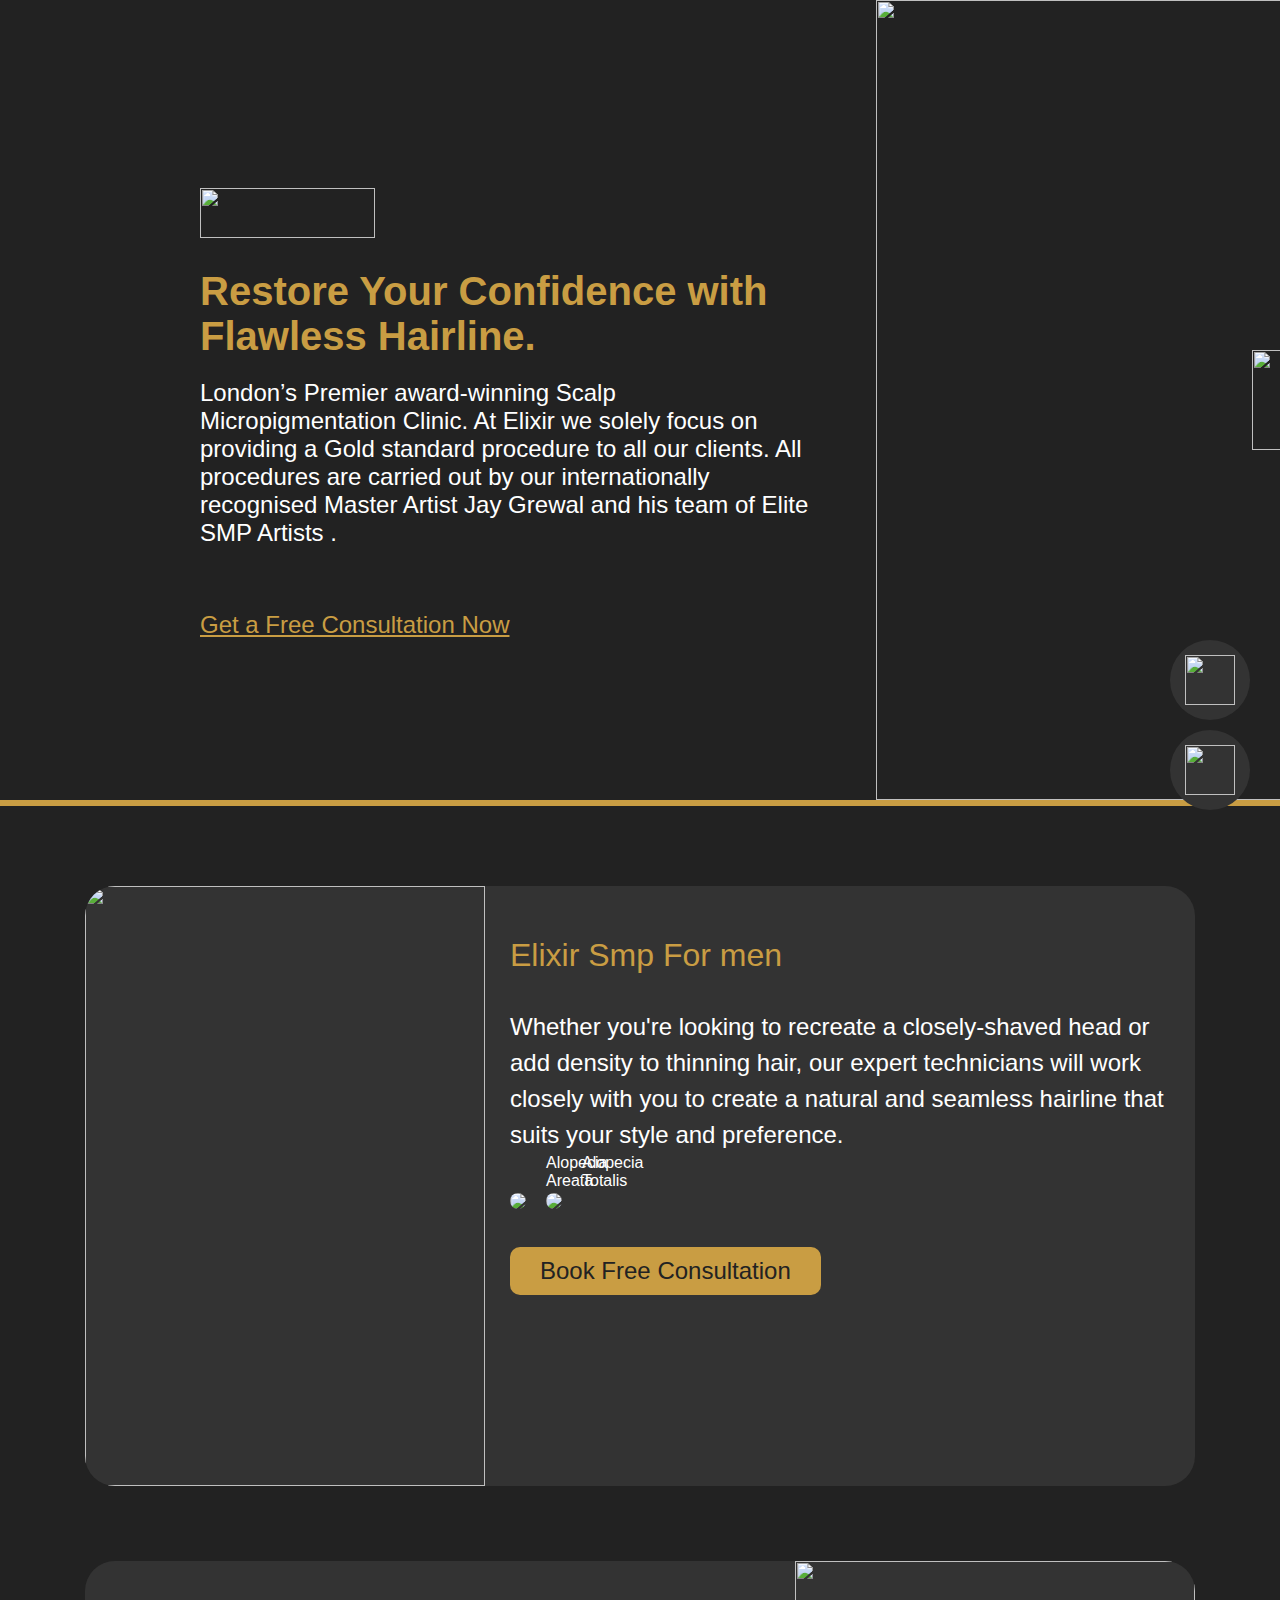
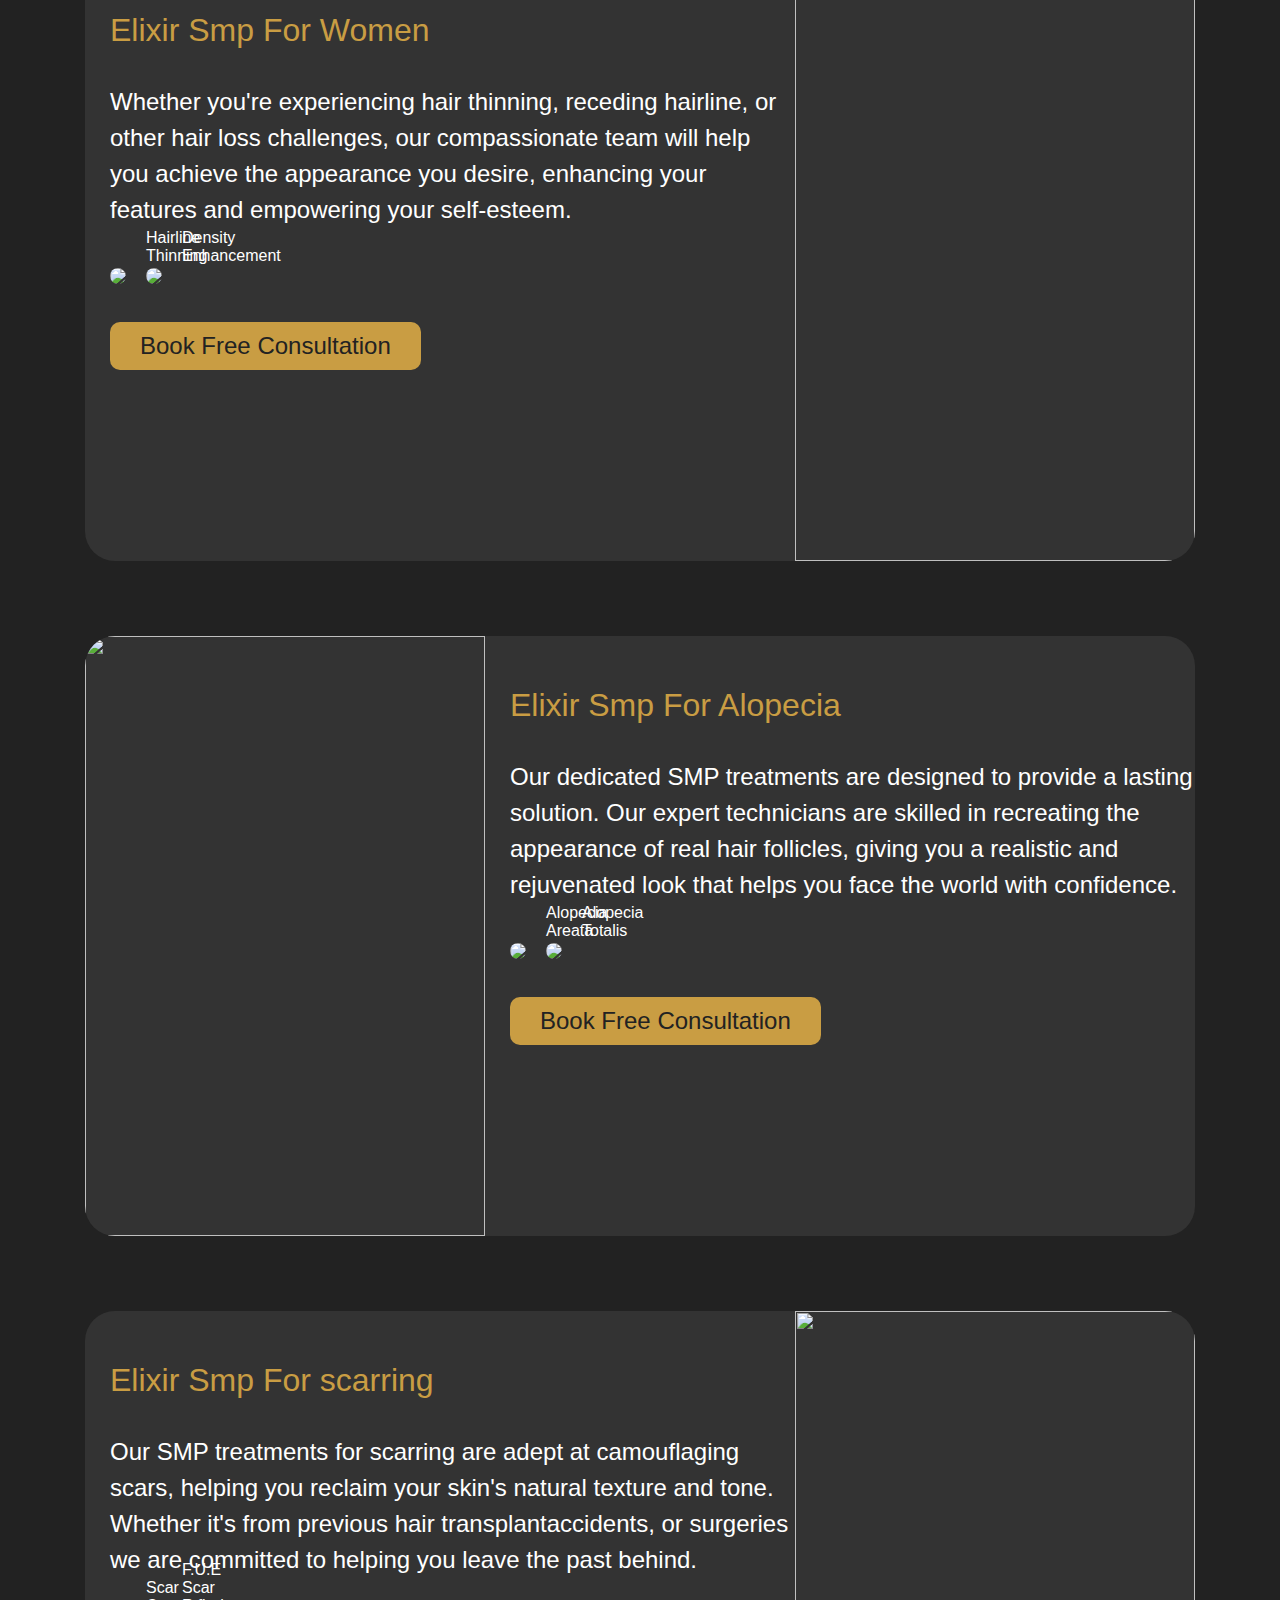
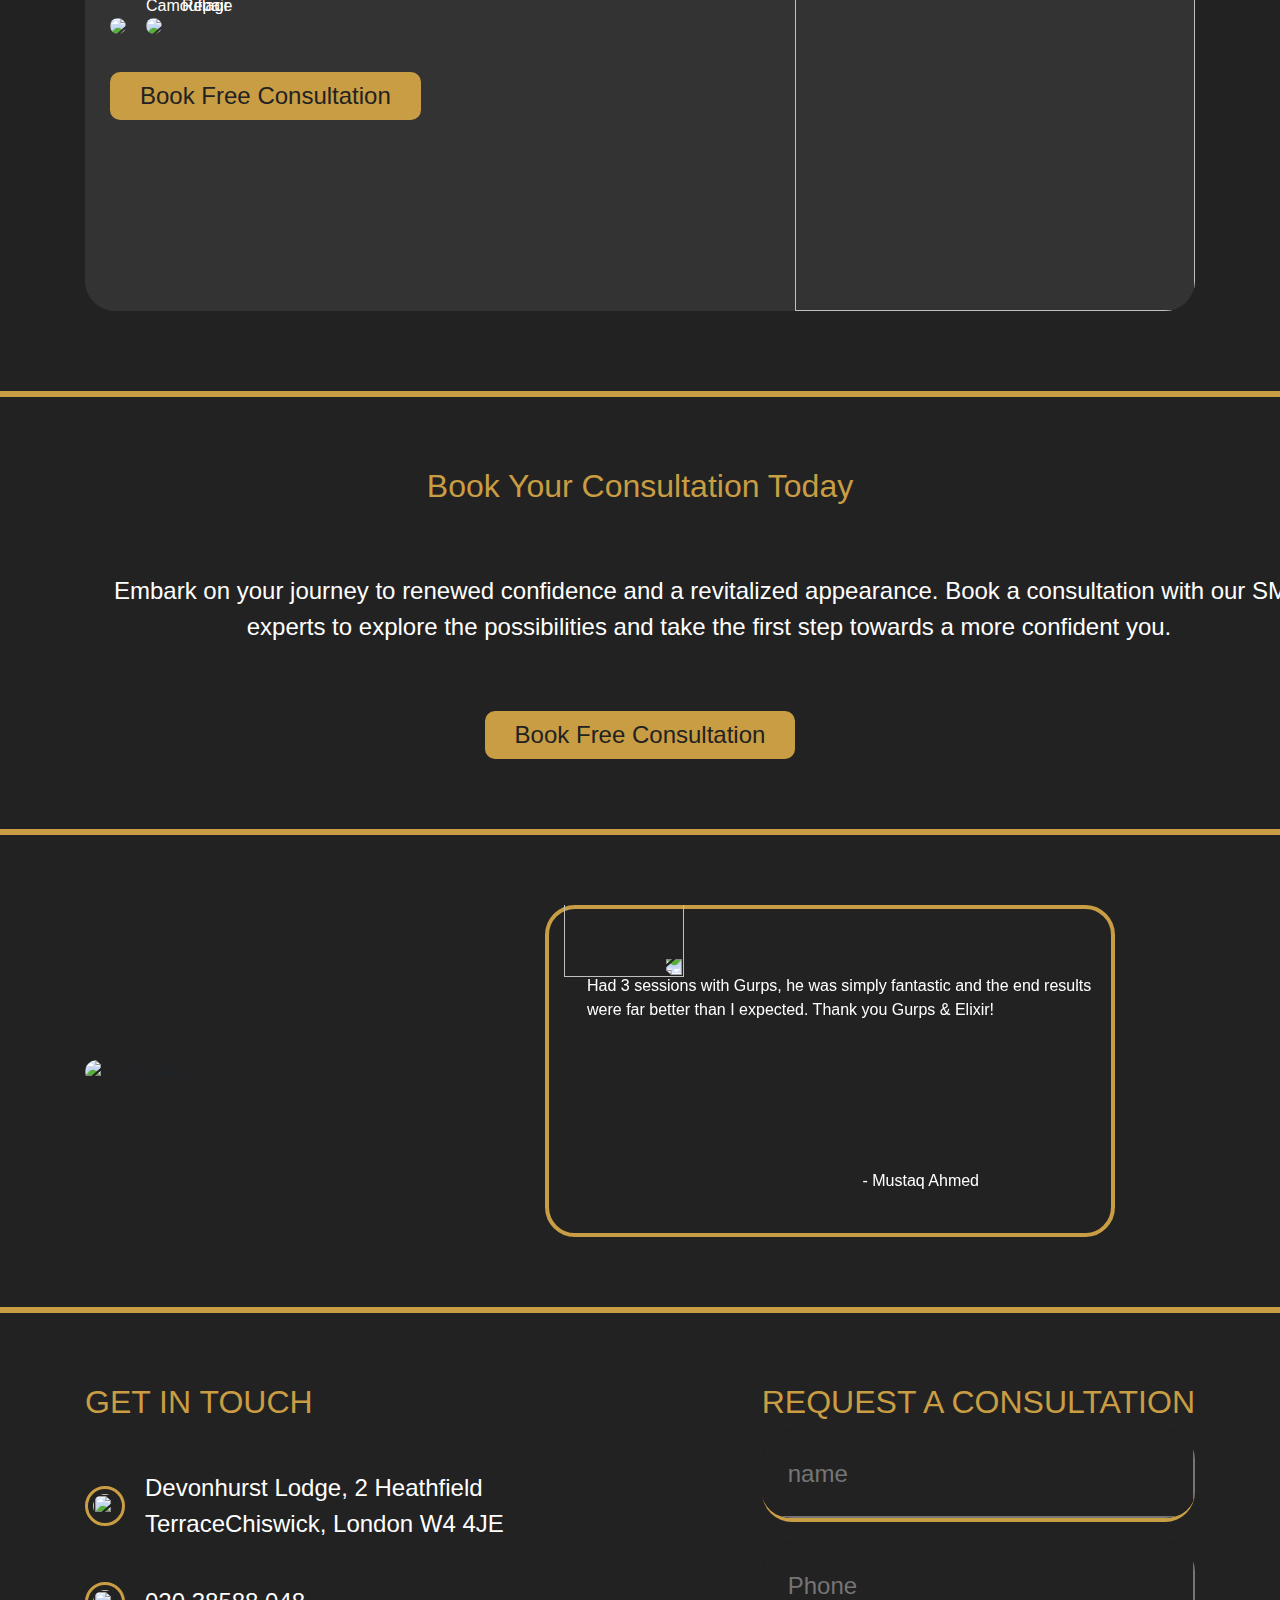
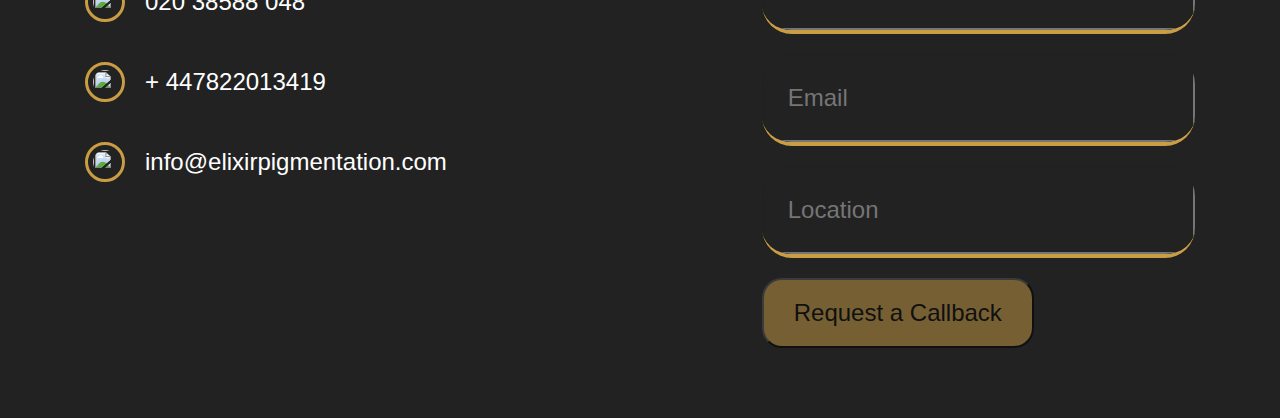
==== index2.html @ e2be6b59 "new landing page" ====
<!DOCTYPE html>
<html>
  <head>
    <meta charset="utf-8" />
    <meta name="viewport" content="width=device-width, initial-scale=1.0">
    <link rel="stylesheet" href="globals.css" />
    <link rel="stylesheet" href="styleguide.css" />
    <link rel="stylesheet" href="style2.css" />
    <link rel="stylesheet" href="https://cdn.jsdelivr.net/npm/bootstrap@4.6.2/dist/css/bootstrap.min.css">
    <script src="https://cdn.jsdelivr.net/npm/jquery@3.7.1/dist/jquery.slim.min.js"></script>
    <script src="https://cdn.jsdelivr.net/npm/popper.js@1.16.1/dist/umd/popper.min.js"></script>
    <script src="https://cdn.jsdelivr.net/npm/bootstrap@4.6.2/dist/js/bootstrap.bundle.min.js"></script>
  </head>
  <body>
    <div class="macbook-pro1">
      <div class="div">
        <img class="image-2" src="../Assets/Images/image 14.png" />
        <p class="text-wrapper">Restore Your Confidence with Flawless Hairline.</p>
        <p class="p">
          London’s Premier award-winning Scalp Micropigmentation Clinic. At Elixir we solely focus on providing a Gold
          standard procedure to all our clients. All procedures are carried out by our internationally recognised Master
          Artist Jay Grewal and his team of Elite SMP Artists .
        </p>
        <p class="text-wrapper-2">Get a Free Consultation Now</p>
       
        <div class="overlap-group">
            <img class="image" src="../Assets/Images/image 31.png" />
            <div class="whatsapp-button">
              <div class="frame"><img class="img" src="../Assets/Images/ic_baseline-whatsapp.png" /></div>
            </div>
            <div class="email-button">
  
              <div class="eva-email-outline-wrapper"><img class="img" src="../Assets/Images/eva_email-outline.png"></div>
            </div>
            <img class="gridicons-play" src="../Assets/Images/gridicons_play.png" />
          </div>
      </div>
    </div>
    <section class="macbook-pro">
        <div class="container">
            <div class="outer-box" >
                <div class="box-right">
                    <img class="img img-reverse" src="../Assets/Images/image 27.png" />
                </div>
                <div class="box-left">
                    <h2 >Elixir Smp For men</h2>
                    <p class="inner-text">Whether you're looking to recreate a closely-shaved head or add density to thinning hair, our expert technicians will work closely with you to create a natural and seamless hairline that suits your style and preference.
                    </p>
                    <div class="images-group">
                        <div class="image1">
                            <img class="" src="../Assets/Images/image 34.png" />
                            <p>Alopecia Areata</p>
                        </div>
                        <div class="image1">
                            <img class="" src="../Assets/Images/image 26.png" />
                            <p>Alopecia Totalis</p>
                        </div>
                    </div>
                    <div class="booking"><p>Book Free Consultation</p></div>
                </div>
               
                
            </div>
            <div class="outer-box">
                <div class="box-left">
                    <h2 >Elixir Smp For Women</h2>
                    <p class="inner-text">
                        Whether you&#39;re experiencing hair thinning, receding hairline, or other hair loss challenges, our
                        compassionate team will help you achieve the appearance you desire, enhancing your features and empowering
                        your self-esteem.
                    </p>
                    <div class="images-group">
                        <div class="image1">
                            <img class="" src="../Assets/Images/image 40.png" />
                            <p>Hairline Thinning</p>
                        </div>
                        <div class="image1">
                            <img class="" src="../Assets/Images/image 6.png" />
                            <p>Density Enhancement</p>
                        </div>
                    </div>
                    <div class="booking"><p>Book Free Consultation</p></div>
                </div>
                <div class="box-right">
                    <img class="img" src="../Assets/Images/image 7.png" />
                </div>
                
            </div>
            <div class="outer-box">
                <div class="box-right">
                    <img class="img img-reverse" src="../Assets/Images/image 9.png" />
                </div>
                <div class="box-left">
                    <h2 >Elixir Smp For Alopecia</h2>
                    <p class="inner-text">
                        Our dedicated SMP treatments are designed to provide a lasting solution. Our expert technicians are skilled
                        in recreating the appearance of real hair follicles, giving you a realistic and rejuvenated look that helps
                        you face the world with confidence.
                    </p>
                    <div class="images-group">
                        <div class="image1">
                            <img class="" src="../Assets/Images/image 8.png" />
                            <p>Alopecia Areata</p>
                        </div>
                        <div class="image1">
                            <img class="" src="../Assets/Images/image 10.png" />
                            <p>Alopecia Totalis</p>
                        </div>
                    </div>
                    <div class="booking"><p>Book Free Consultation</p></div>
                </div>
               
                
            </div>
            <div class="outer-box">
                <div class="box-left">
                    <h2 >Elixir Smp For scarring</h2>
                    <p class="inner-text">
                        Our SMP treatments for scarring are adept at camouflaging scars, helping you reclaim your skin's natural texture and tone. Whether it's from previous hair transplantaccidents, or surgeries we are committed to helping you leave the past behind.
                    </p>
                    <div class="images-group">
                        <div class="image1">
                            <img class="" src="../Assets/Images/image 11.png" />
                            <p>Scar Camouflage</p>
                        </div>
                        <div class="image1">
                            <img class="" src="../Assets/Images/image 29.png" />
                            <p>F.U.E Scar Repair</p>
                        </div>
                    </div>
                    <div class="booking"><p>Book Free Consultation</p></div>
                </div>
                <div class="box-right">
                    <img class="img" src="../Assets/Images/image 12.png" />
                </div>
                
            </div>
        </div>
    </section>
    <section class="section-3">
        <div class="container">
          <h2>Book Your Consultation Today</h2>
          <p class="p">
            Embark on your journey to renewed confidence and a revitalized appearance. Book a consultation with our SMP
            experts to explore the possibilities and take the first step towards a more confident you.
          </p>
          <div class="booking"><p>Book Free Consultation</p></div>
        </div>
    </section>

    <section class="testimonial">
        <div class="container">
            <div id="demo" class="carousel slide" data-ride="carousel">
                <div class="carousel-inner">
                    <div class="carousel-item active">
                        <div class="row">
                            <!-- Left side: Image -->
                            <div class="col-md-5 client-img">
                                <img src="../Assets/Images/image 19.png"  alt="Los Angeles" width="550" height="500">
                            </div>
                    
                            <!-- Right side: Testimonial text -->
                            <div class="col-md-6 client-content">
                                <div class="carousel-caption">
                                    <div class="quote-1">
                                        <img src="../Assets/Images/bi_quote.svg" alt="">
                                    </div>
                                    <p style=" padding-top: 15px;padding-left: 23px;">Had 3 sessions with Gurps, he was simply fantastic and the end results were far better than I expected. Thank you Gurps & Elixir!</p>
                                    <div class="stars d-flex align-items-center" style="padding-left: 23px;">
                                        <img src="../Assets/Images/prime_star-fill.png" alt="">
                                        <img src="../Assets/Images/prime_star-fill.png" alt="">
                                        <img src="../Assets/Images/prime_star-fill.png" alt="">
                                        <img src="../Assets/Images/prime_star-fill.png" alt="">
                                        <img src="../Assets/Images/prime_star.png" alt="">
                                    </div>
                                    <div class="name">
                                        <p>- Mustaq Ahmed</p>
                                    </div>
                                    <div class="quote-2">
                                        <img src="../Assets/Images/bi_quote.svg" alt="">
                                    </div>
                                </div>
                            </div>
                        </div>
                    </div>
                    <div class="carousel-item ">
                        <div class="row">
                            <!-- Left side: Image -->
                            <div class="col-md-5 client-img">
                                <img src="../Assets/Images/test2.jpg"  alt="Los Angeles" width="550" height="500">
                            </div>
                    
                            <!-- Right side: Testimonial text -->
                            <div class="col-md-6 client-content">
                                <div class="carousel-caption">
                                    <div class="quote-1">
                                        <img src="../Assets/Images/bi_quote.svg" alt="">
                                    </div>
                                    <p style=" padding-top: 15px;padding-left: 23px;">Had 3 sessions with Gurps, he was simply fantastic and the end results were far better than I expected. Thank you Gurps & Elixir!</p>
                                    <div class="stars d-flex align-items-center" style="padding-left: 23px;">
                                        <img src="../Assets/Images/prime_star-fill.png" alt="">
                                        <img src="../Assets/Images/prime_star-fill.png" alt="">
                                        <img src="../Assets/Images/prime_star-fill.png" alt="">
                                        <img src="../Assets/Images/prime_star-fill.png" alt="">
                                        <img src="../Assets/Images/prime_star.png" alt="">
                                    </div>
                                    <div class="name">
                                        <p>- Mustaq Ahmed</p>
                                    </div>
                                    <div class="quote-2">
                                        <img src="../Assets/Images/bi_quote.svg" alt="">
                                    </div>
                                </div>
                            </div>
                        </div>
                    </div>
                    <div class="carousel-item ">
                        <div class="row">
                            <!-- Left side: Image -->
                            <div class="col-md-5 client-img">
                                <img src="../Assets/Images/test3.jpg"  alt="Los Angeles" width="550" height="500">
                            </div>
                    
                            <!-- Right side: Testimonial text -->
                            <div class="col-md-6 client-content">
                                <div class="carousel-caption">
                                    <div class="quote-1">
                                        <img src="../Assets/Images/bi_quote.svg" alt="">
                                    </div>
                                    <p style=" padding-top: 15px;padding-left: 23px;">Had 3 sessions with Gurps, he was simply fantastic and the end results were far better than I expected. Thank you Gurps & Elixir!</p>
                                    <div class="stars d-flex align-items-center" style="padding-left: 23px;">
                                        <img src="../Assets/Images/prime_star-fill.png" alt="">
                                        <img src="../Assets/Images/prime_star-fill.png" alt="">
                                        <img src="../Assets/Images/prime_star-fill.png" alt="">
                                        <img src="../Assets/Images/prime_star-fill.png" alt="">
                                        <img src="../Assets/Images/prime_star.png" alt="">
                                    </div>
                                    <div class="name">
                                        <p>- Mustaq Ahmed</p>
                                    </div>
                                    <div class="quote-2">
                                        <img src="../Assets/Images/bi_quote.svg" alt="">
                                    </div>
                                </div>
                            </div>
                        </div>
                    </div>
                </div>
                <a class="carousel-control-prev" href="#demo" data-slide="prev">
                  <span class="carousel-control-prev-icon"></span>
                </a>
                <a class="carousel-control-next" href="#demo" data-slide="next">
                  <span class="carousel-control-next-icon"></span>
                </a>
              </div>
        </div>
    </section>

    <div class="contact-section">
        <div class="container">
            <div class="contact-left">
                <h2 class="GET-in-touch" style="padding-bottom: 40px;">GET IN TOUCH</h2>
                <ul>
                    <li> <img class="group" src="../Assets/Images/carbon_location-filled.svg" /> <p >Devonhurst Lodge, 2 Heathfield <br>TerraceChiswick, London W4 4JE</p></li>
                    <li> <img class="group" src="../Assets/Images/fluent_call-16-filled.svg" /> <p >020 38588 048</p></li>
                    <li> <img class="group" src="../Assets/Images/ri_whatsapp-fill.svg" /> <p >+ 447822013419</p></li>
                    <li> <img class="group" src="../Assets/Images/ic_round-email.svg" /> <p >info@elixirpigmentation.com</p></li>
                </ul>
            </div>
            <div class="contact-right">
                <h2>REQUEST A CONSULTATION</h2>
                <form class="form">
                    <div class="form-group">
                        <input type="text" id="name" name="name" class="form-input" placeholder="name">
                    </div>
            
                    <div class="form-group">
                        <input type="tel" id="phone" name="phone" class="form-input" placeholder="Phone" required>
                    </div>
            
                    <div class="form-group">
                        <input type="email" id="email" name="email" class="form-input" placeholder="Email" required>
                    </div>
            
                    <div class="form-group">
                        <input type="text" id="location" name="location" class="form-input" placeholder="Location" required>
                    </div>
            
                    <div class="button">
                        <button type="submit" class="submit-button">Request a Callback</button>
                    </div>
                </form>
            </div>
        </div>
    </div>
    

    
  </body>
</html>
---- styleguide.css ----
:root {
    --blk: rgba(34, 34, 34, 1);
    --ylw: rgba(201, 157, 67, 1);
    --wht: rgba(255, 255, 255, 1);
    --dgry-1: rgba(51, 51, 51, 1);
  }
---- style2.css ----
*{
    margin: 0;
    padding: 0;
    font-family: "Poppins", Helvetica;
}


.macbook-pro1 {
    background-color: #222222;
    display: flex;
    flex-direction: row;
    justify-content: center;
    width: 100%;
    overflow: hidden;
  }
  
  .macbook-pro1 .div {
    background-color: var(--blk);
    width: 1728px;
    height: 800px;
    position: relative;
  }
  
  .macbook-pro1 .overlap-group {
    position: absolute;
    width: 852px;
    height: 852px;
    top: -26px;
    left: 876px;
  }
  
  .macbook-pro1 .image {
    width: 852px;
    height: 800px;
    top: 26px;
    left: 0;
    position: absolute;
    object-fit: cover;
  }
  
  .macbook-pro1 .frame {
    width: 80px;
    height: 80px;
    background-color: var(--dgry-1);
    border-radius: 40px;
  }
  
  .macbook-pro1 .img {
    position: absolute;
    width: 50px;
    height: 50px;
    top: 15px;
    left: 15px;
  }
  
  .macbook-pro1 .eva-email-outline-wrapper {
    width: 80px;
    height: 80px;
    background-color: var(--dgry-1);
    border-radius: 40px;
  }
  .email-button{
    position: fixed;
    bottom: 180px;
    right: 30px;
    cursor: pointer;
    z-index: 1;
  }
  .whatsapp-button {
    position: fixed;
    bottom: 90px;
    right: 30px;
    cursor: pointer;
    z-index: 1;
  }
  .macbook-pro1 .gridicons-play {
    position: absolute;
    width: 100px;
    height: 100px;
    top: 376px;
    left: 376px;
  }
  
  .macbook-pro1 .text-wrapper {
    position: absolute;
    width: 612px;
    top: 269px;
    left: 200px;
    font-family: "Raleway-Bold", Helvetica;
    font-weight: 700;
    color: var(--ylw);
    font-size: 40px;
    letter-spacing: 0;
    line-height: normal;
  }
  
  .macbook-pro1 .p {
    position: absolute;
    width: 612px;
    top: 379px;
    left: 200px;
    font-family: "Poppins-Regular", Helvetica;
    font-weight: 400;
    color: var(--wht);
    font-size: 24px;
    letter-spacing: 0;
    line-height: normal;
  }
  
  .macbook-pro1 .text-wrapper-2 {
    position: absolute;
    top: 611px;
    left: 200px;
    font-family: "Poppins-Regular", Helvetica;
    font-weight: 400;
    color: var(--ylw);
    font-size: 24px;
    letter-spacing: 0;
    line-height: normal;
    text-decoration: underline;
  }
  
  .macbook-pro1 .image-2 {
    width: 175px;
    height: 50px;
    top: 188px;
    left: 200px;
    position: absolute;
    object-fit: cover;
  }

  /*2nd*/
  .macbook-pro {
    background-color: #222222;
    width: 100%;
    border-top-width: 6px;
    border-top-style: solid;
    border-color: var(--ylw);
    padding: 80px 0;
  }
  
  .outer-box{
    margin-bottom: 75px;
  }
  .outer-box:last-child{
    margin-bottom: 0px;
    padding-bottom: 70px;
  }
  .macbook-pro .outer-box:first-chlid {
    margin-top: 80px;
  }
  
  .macbook-pro .outer-box {
    height: 600px;
    display: flex;
    background-color: var(--dgry-1);
    border-radius: 30px;
    justify-content: space-between;
  }

  .box-left {
    padding: 50px 0 0 25px;
  }
  
  h2 {
    font-family: "Raleway-Bold", Helvetica;
    font-weight: 700;
    color: var(--ylw);
    font-size: 40px;
    letter-spacing: 0;
    line-height: normal;
    white-space: nowrap;
  }
  
  .box-left .inner-text {
    font-weight: 400;
    color: var(--wht);
    font-size: 24px;
    margin: 35px 0;
  }
 .booking {
    display: inline-flex;
    align-items: center;
    justify-content: center;
    gap: 10px;
    padding: 10px 30px;
    background-color: var(--ylw);
    border-radius: 10px;
  }
  .booking p {
    width: fit-content;
    margin:0;
    
    font-weight: 500;
    color: var(--blk);
    font-size: 24px;
    letter-spacing: 0;
    line-height: normal;
  }

.images-group {
    display: flex;
    gap: 20px;
    margin-bottom: 35px;
}
.images-group .image1 {
    position: relative;
}
.images-group img {
   border-radius: 10px;
}
.images-group .image1 p{
    position: absolute;
    bottom: 6px;
    left: 36px;
    font-weight: 500;
    color: var(--wht);
    font-size: 16px;
    letter-spacing: 0;
    line-height: normal;
}
  
  .macbook-pro .img {
    height: 600px;
    top: 0;
    left: 848px;
    object-fit: cover;
    width: 400px;
    border-top-right-radius: 30px;
    border-bottom-right-radius: 30px;
  }
  .macbook-pro .img-reverse {
    border-top-left-radius: 30px;
    border-bottom-left-radius: 30px;
    border-top-right-radius: 0px;
    border-bottom-right-radius: 0px;
  }
  
  /*section-3*/
  .section-3 {
    background-color: #222222;
    display: flex;
    flex-direction: row;
    justify-content: center;
    width: 100%;
    padding: 70px 0;
    background-color: var(--blk);
    border-top-width: 6px;
    border-top-style: solid;
    border-color: var(--ylw);
  }
  
  .section-3 .container {
    text-align: center;
  }

  .section-3 .p {
    width: 1248px;
    font-weight: 400;
    color: var(--wht);
    font-size: 24px;
    padding: 60px 0 50px 0;
  }

  /* secton3 end */
  
  /*contact-section*/
  .contact-section {
    background-color: #222222;
    display: flex;
    flex-direction: row;
    justify-content: center;
    width: 100%;
    padding: 70px 0;
    background-color: var(--blk);
    border-top-width: 6px;
    border-top-style: solid;
    border-color: var(--ylw);
  }

  .contact-section .container {
    display: flex;
    width: 1160px;
    justify-content: space-between;
    
  }
  
  .contact-section ul {
    padding: 0;
    margin: 0;
    list-style: none;
  }
  .contact-section ul li{
   display: flex;
   padding-bottom: 40px;
   align-items: center
  }
  .contact-section ul li img{
    width: 40px;
    height: 40px;
    border: 3px solid var(--ylw);
    border-radius: 50%;
    padding: 5px;
    margin-right: 20px;
   }
   .contact-section ul li p{
    font-weight: 400;
    color: var(--wht);
    font-size: 24px;
    margin: 0;
   }

   /* Add your existing styles here */

.form .form-group {
    margin-bottom: 20px;
    border-radius: 30px;
    overflow: hidden;
    border-bottom-width: 4px;
    border-bottom-style: solid;
    border-color: var(--ylw);
}

.form label {
    display: block;
    margin-bottom: 5px;
    color: var(--wht);
}

.form .form-input {
    background-color: #222222;
    width: 100%;
    padding: 24px;
    color: var(--ylw);
    font-size: 24px;
    outline: none;
}

.form .submit-button {
    display: inline-flex;
    align-items: center;
    justify-content: center;
    gap: 10px;
    padding: 15px 30px;
    cursor: pointer;
    background-color: var(--ylw);
    border-radius: 20px;
    opacity: 0.5;
    font-size: 24px;
}
.form .submit-button:hover {
    background-color: var(--ylw);
    opacity: 1;
}

.form .form-input::placeholder {
    font-weight: 400;
   color: rgb(255 255 255, 1);
    font-size: 24px;
}

/*testimonial*/
.testimonial {
    display: flex;
    flex-direction: row;
    justify-content: center;
    width: 100%;
    padding: 70px 0;
    background-color: var(--blk);
    border-top-width: 6px;
    border-top-style: solid;
    border-color: var(--ylw);
}
.carousel-control-prev {
    left: -140px !important;
    color: var(--ylw) !important;
}
.carousel-control-next {
    right: -118px !important;
    color: var(--ylw) !important;
}
.carousel-item .row {
    align-items: center;
}
.client-img img{
    width: 400px;
height: 400px;
border-radius: 20px;
}
.client-content {
    border-radius: 30px;
    border: 4px solid var(--ylw, #C99D43);
    /* opacity: 0.4; */
    background: var(--blk, #222);
    width: 816px;
height: 332px;
padding-top: 30px;
}

.carousel-caption {
    position: relative !important;
    bottom: 0 !important;
    text-align: left !important;
    right: 0 !important;
    left: 0 !important;
}
.quote-1 {
    position: absolute;
    top: -82px;
}
.quote-1 img {
    transform: rotate(180deg);
    width: 120px;
    height: 120px;
}
.name{
    position: absolute;
    right: 117px;
    bottom: -151px;
}
.quote-2 {
    position: absolute;
    top: 225px;
    right: 8px;
}
.carousel-control-next-icon{
    background-image: url(../Assets/Images/next.svg) !important; 
    width: 50px !important;
    height: 50px !important;
}
.carousel-control-prev-icon{
    background-image: url(../Assets/Images/prev.svg) !important; 
    width: 50px !important;
    height: 50px !important;
}

@media (min-width: 320px) and (max-width: 480px){
    .macbook-pro1 {
        overflow: unset;
    }
    .contact-section .container {
        width: 100%;
        display: flex;
        flex-direction: column-reverse;
    }
    .contact-left {
        padding-top: 60px;
    }
    .contact-section {
        padding: 10px 0;
    }
    .client-img {
        text-align: center;
    }
    .client-img img {
        width: 200px;
        height: 200px;
    }
    .section-3 .p {
        width: 100%;
        padding: 20px 0;
    }
    .section-3 {
        padding: 50px 0;
    }
    .macbook-pro .outer-box {
        flex-direction: column;
        height: auto;
        padding: 20px;
    }
    .box-left {
        padding: 0;
    }
    .box-right {
        display: none;
    }
    .carousel-control-prev, .carousel-control-next{
        display: none !important;
    }
    .macbook-pro1 {
        display: block; 
        width: auto;
        padding: 20px;
    }

    .macbook-pro1 .div {
        width: auto;
        max-width: 100%; 
        height: auto;
        position: unset;
    }

    .macbook-pro1 .overlap-group {
        width: auto;
        max-width: 100%;
        height: auto;
        top: 0;
        left: 0;
        position: unset;
        padding-top: 30px;
    }

    .macbook-pro1 .image {
        width: 100%;
        height: auto;
        top: 0;
        left: 0;
        position: unset;
    }

    .macbook-pro1 .gridicons-play {
        width: 70px;
        height: 70px;
        top: 700px;
        left: 180px;
        position: absolute;
    }

    .macbook-pro1 .text-wrapper,
    .macbook-pro1 .p,
    .macbook-pro1 .text-wrapper-2{
        width: 100%;
        left: 0;
        text-align: center; /* Center text on smaller screens */
        position: unset;
    }
    .macbook-pro1 .image-2 {
        width: 175px;
        position: unset;
        margin: 0 110px;
    }
}
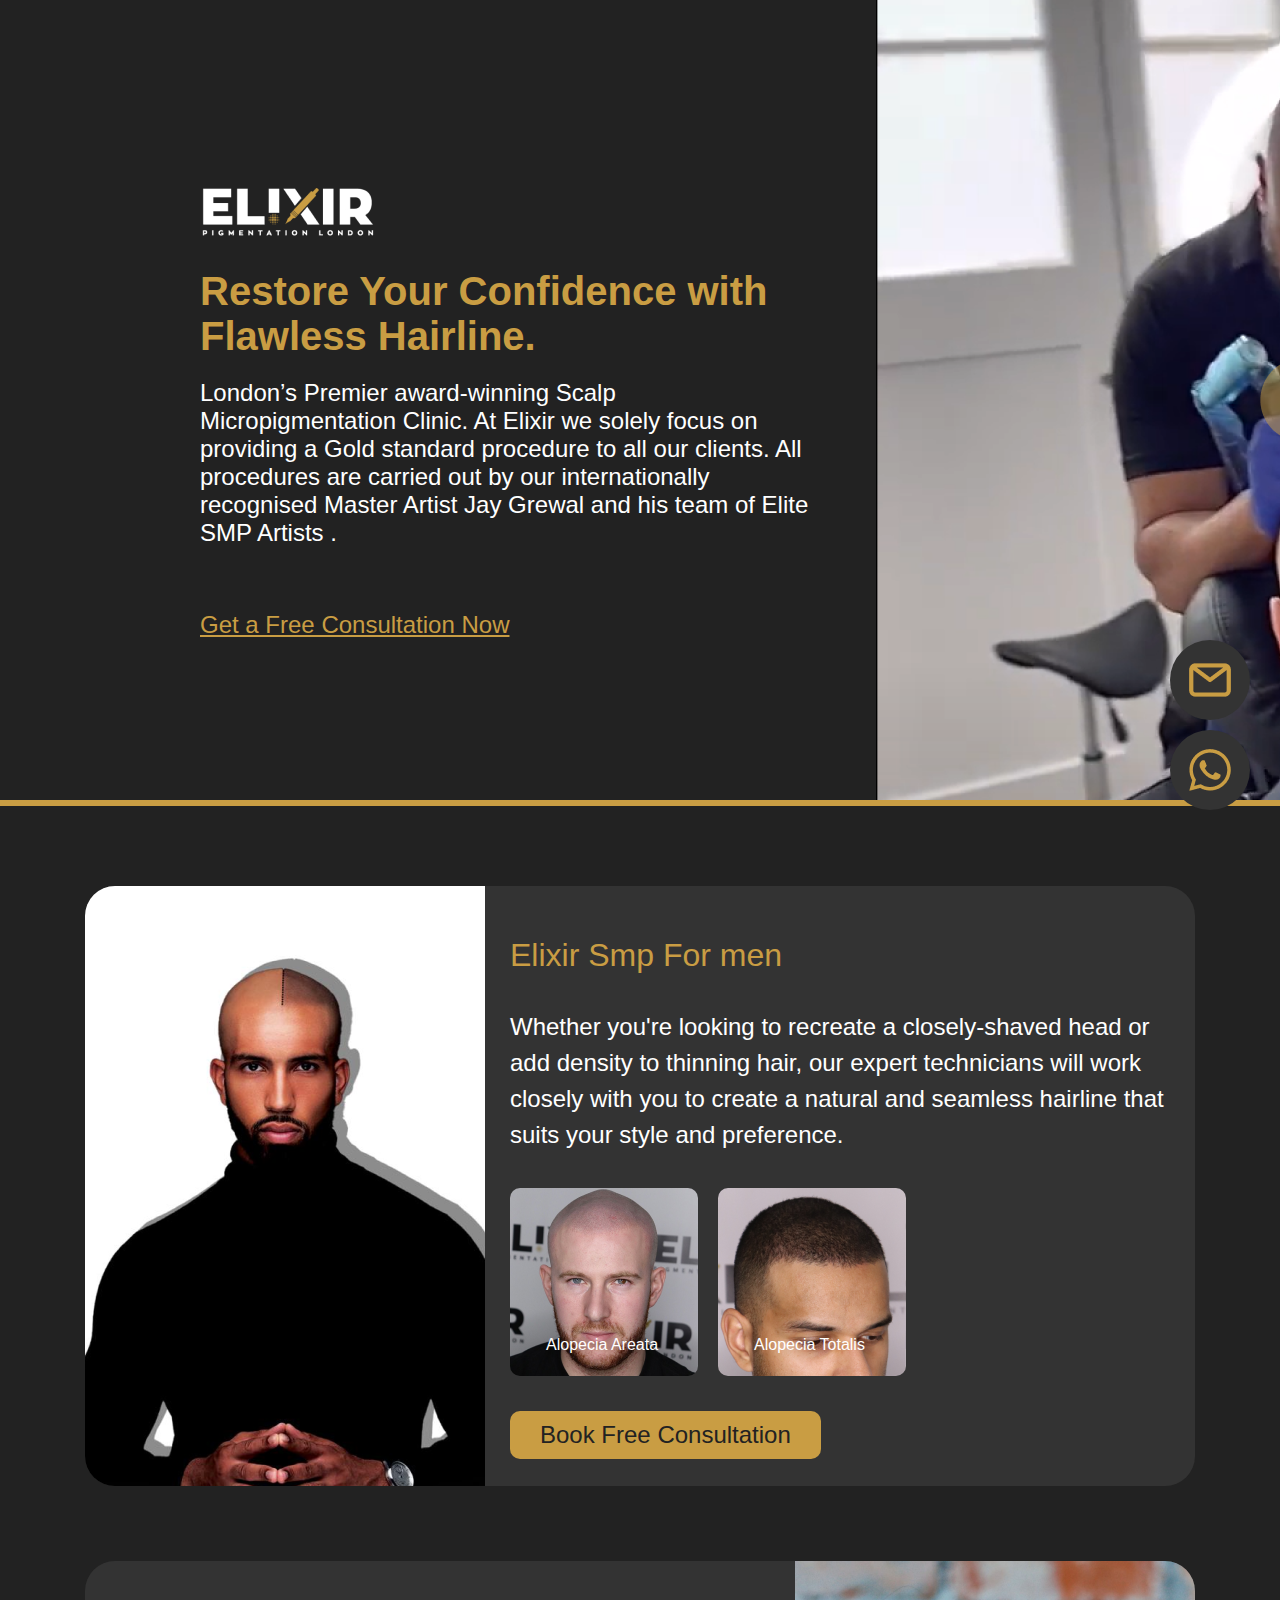
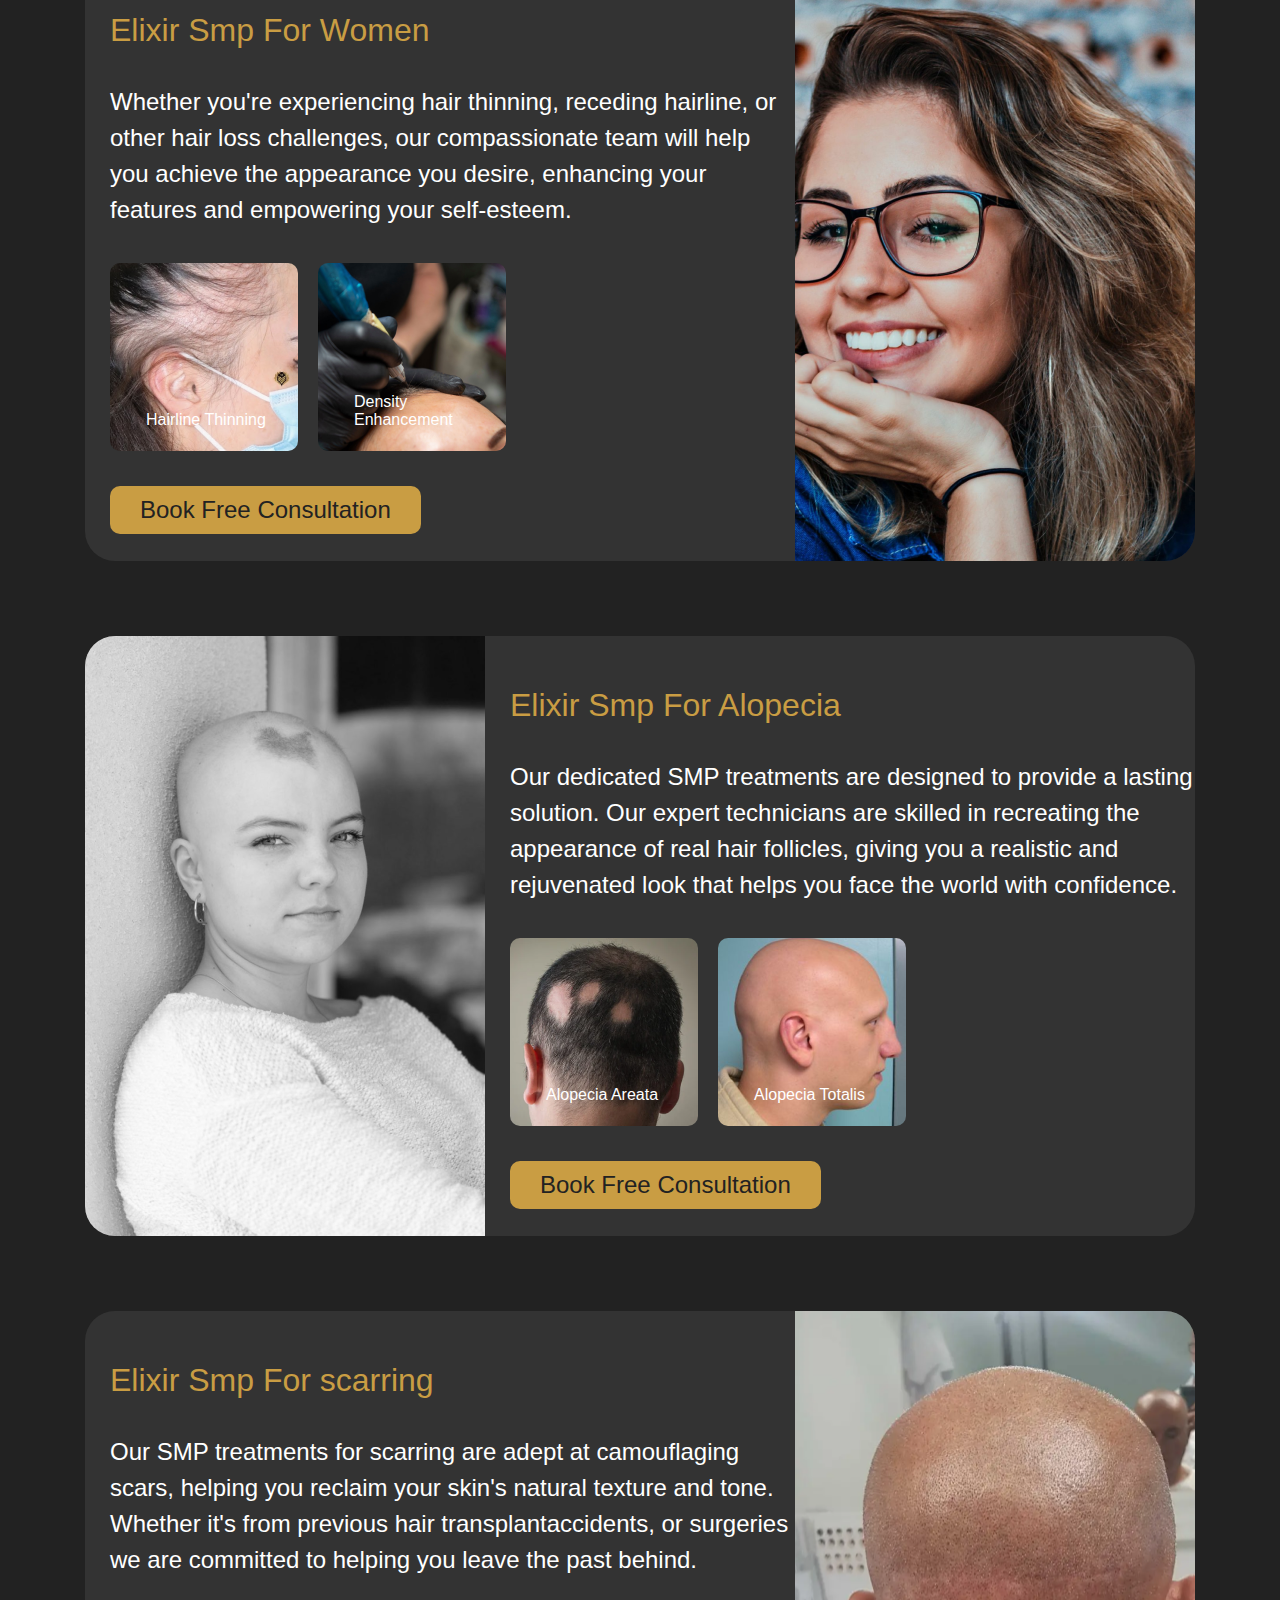
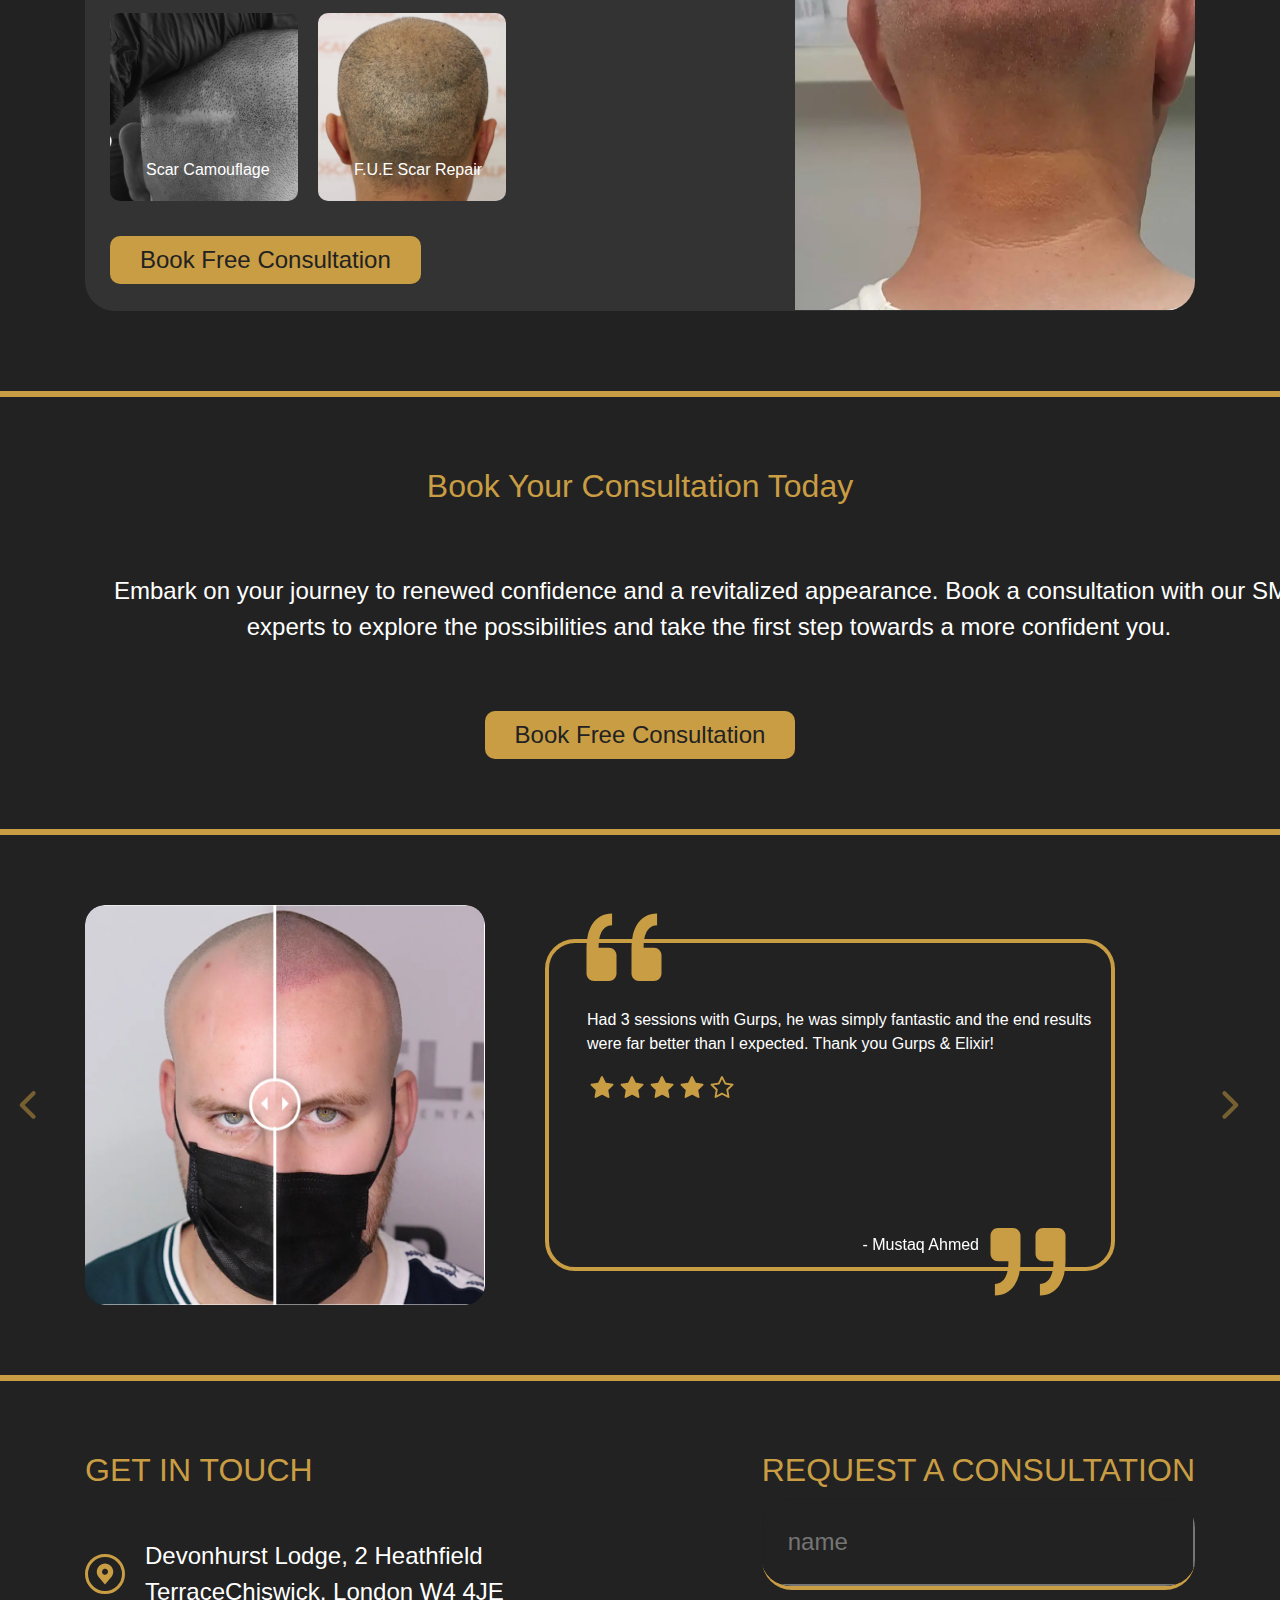
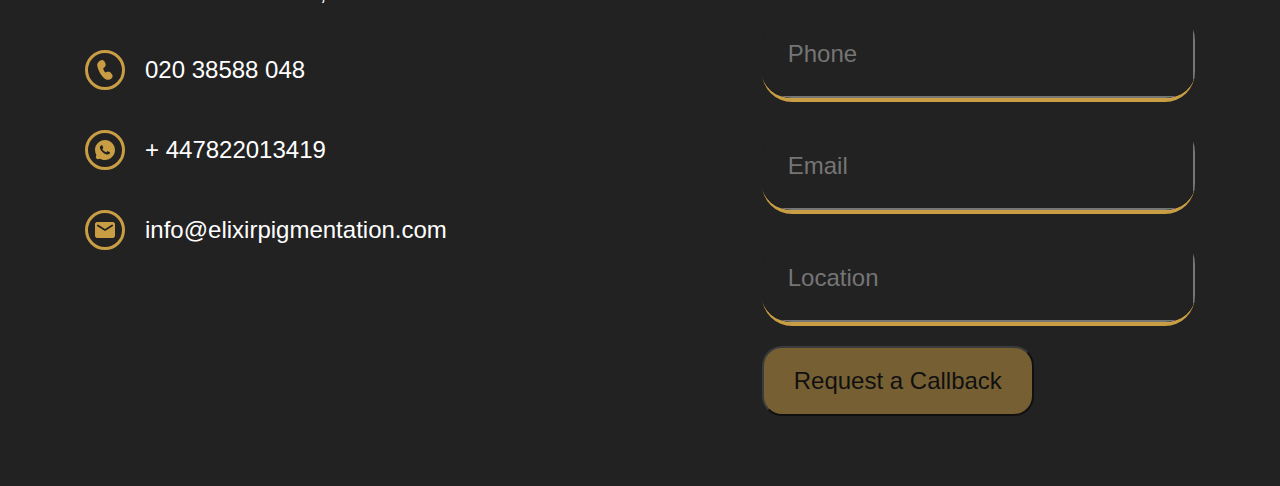
==== commit 4ef2e3d3: "chnage" ====
--- a/index2.html
+++ b/index2.html
@@ -12,287 +12,290 @@
     <script src="https://cdn.jsdelivr.net/npm/bootstrap@4.6.2/dist/js/bootstrap.bundle.min.js"></script>
   </head>
   <body>
-    <div class="macbook-pro1">
-      <div class="div">
-        <img class="image-2" src="../Assets/Images/image 14.png" />
-        <p class="text-wrapper">Restore Your Confidence with Flawless Hairline.</p>
-        <p class="p">
-          London’s Premier award-winning Scalp Micropigmentation Clinic. At Elixir we solely focus on providing a Gold
-          standard procedure to all our clients. All procedures are carried out by our internationally recognised Master
-          Artist Jay Grewal and his team of Elite SMP Artists .
-        </p>
-        <p class="text-wrapper-2">Get a Free Consultation Now</p>
-       
-        <div class="overlap-group">
-            <img class="image" src="../Assets/Images/image 31.png" />
-            <div class="whatsapp-button">
-              <div class="frame"><img class="img" src="../Assets/Images/ic_baseline-whatsapp.png" /></div>
+    <div class="all" id="new">
+        <div class="macbook-pro1">
+            <div class="div">
+              <img class="image-2" src="../Assets/Images/image 14.png" />
+              <p class="text-wrapper">Restore Your Confidence with Flawless Hairline.</p>
+              <p class="p">
+                London’s Premier award-winning Scalp Micropigmentation Clinic. At Elixir we solely focus on providing a Gold
+                standard procedure to all our clients. All procedures are carried out by our internationally recognised Master
+                Artist Jay Grewal and his team of Elite SMP Artists .
+              </p>
+              <p class="text-wrapper-2">Get a Free Consultation Now</p>
+             
+              <div class="overlap-group">
+                  <img class="image" src="../Assets/Images/image 31.png" />
+                  <div class="whatsapp-button">
+                    <div class="frame"><img class="img" src="../Assets/Images/ic_baseline-whatsapp.png" /></div>
+                  </div>
+                  <div class="email-button">
+        
+                    <div class="eva-email-outline-wrapper"><img class="img" src="../Assets/Images/eva_email-outline.png"></div>
+                  </div>
+                  <img class="gridicons-play" src="../Assets/Images/gridicons_play.png" />
+                </div>
             </div>
-            <div class="email-button">
-  
-              <div class="eva-email-outline-wrapper"><img class="img" src="../Assets/Images/eva_email-outline.png"></div>
-            </div>
-            <img class="gridicons-play" src="../Assets/Images/gridicons_play.png" />
           </div>
-      </div>
+          <section class="macbook-pro">
+              <div class="container">
+                  <div class="outer-box" >
+                      <div class="box-right">
+                          <img class="img img-reverse" src="../Assets/Images/image 27.png" />
+                      </div>
+                      <div class="box-left">
+                          <h2 >Elixir Smp For men</h2>
+                          <p class="inner-text">Whether you're looking to recreate a closely-shaved head or add density to thinning hair, our expert technicians will work closely with you to create a natural and seamless hairline that suits your style and preference.
+                          </p>
+                          <div class="images-group">
+                              <div class="image1">
+                                  <img class="" src="../Assets/Images/image 34.png" />
+                                  <p>Alopecia Areata</p>
+                              </div>
+                              <div class="image1">
+                                  <img class="" src="../Assets/Images/image 26.png" />
+                                  <p>Alopecia Totalis</p>
+                              </div>
+                          </div>
+                          <div class="booking"><p>Book Free Consultation</p></div>
+                      </div>
+                     
+                      
+                  </div>
+                  <div class="outer-box">
+                      <div class="box-left">
+                          <h2 >Elixir Smp For Women</h2>
+                          <p class="inner-text">
+                              Whether you&#39;re experiencing hair thinning, receding hairline, or other hair loss challenges, our
+                              compassionate team will help you achieve the appearance you desire, enhancing your features and empowering
+                              your self-esteem.
+                          </p>
+                          <div class="images-group">
+                              <div class="image1">
+                                  <img class="" src="../Assets/Images/image 40.png" />
+                                  <p>Hairline Thinning</p>
+                              </div>
+                              <div class="image1">
+                                  <img class="" src="../Assets/Images/image 6.png" />
+                                  <p>Density Enhancement</p>
+                              </div>
+                          </div>
+                          <div class="booking"><p>Book Free Consultation</p></div>
+                      </div>
+                      <div class="box-right">
+                          <img class="img" src="../Assets/Images/image 7.png" />
+                      </div>
+                      
+                  </div>
+                  <div class="outer-box">
+                      <div class="box-right">
+                          <img class="img img-reverse" src="../Assets/Images/image 9.png" />
+                      </div>
+                      <div class="box-left">
+                          <h2 >Elixir Smp For Alopecia</h2>
+                          <p class="inner-text">
+                              Our dedicated SMP treatments are designed to provide a lasting solution. Our expert technicians are skilled
+                              in recreating the appearance of real hair follicles, giving you a realistic and rejuvenated look that helps
+                              you face the world with confidence.
+                          </p>
+                          <div class="images-group">
+                              <div class="image1">
+                                  <img class="" src="../Assets/Images/image 8.png" />
+                                  <p>Alopecia Areata</p>
+                              </div>
+                              <div class="image1">
+                                  <img class="" src="../Assets/Images/image 10.png" />
+                                  <p>Alopecia Totalis</p>
+                              </div>
+                          </div>
+                          <div class="booking"><p>Book Free Consultation</p></div>
+                      </div>
+                     
+                      
+                  </div>
+                  <div class="outer-box">
+                      <div class="box-left">
+                          <h2 >Elixir Smp For scarring</h2>
+                          <p class="inner-text">
+                              Our SMP treatments for scarring are adept at camouflaging scars, helping you reclaim your skin's natural texture and tone. Whether it's from previous hair transplantaccidents, or surgeries we are committed to helping you leave the past behind.
+                          </p>
+                          <div class="images-group">
+                              <div class="image1">
+                                  <img class="" src="../Assets/Images/image 11.png" />
+                                  <p>Scar Camouflage</p>
+                              </div>
+                              <div class="image1">
+                                  <img class="" src="../Assets/Images/image 29.png" />
+                                  <p>F.U.E Scar Repair</p>
+                              </div>
+                          </div>
+                          <div class="booking"><p>Book Free Consultation</p></div>
+                      </div>
+                      <div class="box-right">
+                          <img class="img" src="../Assets/Images/image 12.png" />
+                      </div>
+                      
+                  </div>
+              </div>
+          </section>
+          <section class="section-3">
+              <div class="container">
+                <h2>Book Your Consultation Today</h2>
+                <p class="p">
+                  Embark on your journey to renewed confidence and a revitalized appearance. Book a consultation with our SMP
+                  experts to explore the possibilities and take the first step towards a more confident you.
+                </p>
+                <div class="booking"><p>Book Free Consultation</p></div>
+              </div>
+          </section>
+      
+          <section class="testimonial">
+              <div class="container">
+                  <div id="demo" class="carousel slide" data-ride="carousel">
+                      <div class="carousel-inner">
+                          <div class="carousel-item active">
+                              <div class="row">
+                                  <!-- Left side: Image -->
+                                  <div class="col-md-5 client-img">
+                                      <img src="../Assets/Images/image 19.png"  alt="Los Angeles" width="550" height="500">
+                                  </div>
+                          
+                                  <!-- Right side: Testimonial text -->
+                                  <div class="col-md-6 client-content">
+                                      <div class="carousel-caption">
+                                          <div class="quote-1">
+                                              <img src="../Assets/Images/bi_quote.svg" alt="">
+                                          </div>
+                                          <p style=" padding-top: 15px;padding-left: 23px;">Had 3 sessions with Gurps, he was simply fantastic and the end results were far better than I expected. Thank you Gurps & Elixir!</p>
+                                          <div class="stars d-flex align-items-center" style="padding-left: 23px;">
+                                              <img src="../Assets/Images/prime_star-fill.png" alt="">
+                                              <img src="../Assets/Images/prime_star-fill.png" alt="">
+                                              <img src="../Assets/Images/prime_star-fill.png" alt="">
+                                              <img src="../Assets/Images/prime_star-fill.png" alt="">
+                                              <img src="../Assets/Images/prime_star.png" alt="">
+                                          </div>
+                                          <div class="name">
+                                              <p>- Mustaq Ahmed</p>
+                                          </div>
+                                          <div class="quote-2">
+                                              <img src="../Assets/Images/bi_quote.svg" alt="">
+                                          </div>
+                                      </div>
+                                  </div>
+                              </div>
+                          </div>
+                          <div class="carousel-item ">
+                              <div class="row">
+                                  <!-- Left side: Image -->
+                                  <div class="col-md-5 client-img">
+                                      <img src="../Assets/Images/test2.jpg"  alt="Los Angeles" width="550" height="500">
+                                  </div>
+                          
+                                  <!-- Right side: Testimonial text -->
+                                  <div class="col-md-6 client-content">
+                                      <div class="carousel-caption">
+                                          <div class="quote-1">
+                                              <img src="../Assets/Images/bi_quote.svg" alt="">
+                                          </div>
+                                          <p style=" padding-top: 15px;padding-left: 23px;">Had 3 sessions with Gurps, he was simply fantastic and the end results were far better than I expected. Thank you Gurps & Elixir!</p>
+                                          <div class="stars d-flex align-items-center" style="padding-left: 23px;">
+                                              <img src="../Assets/Images/prime_star-fill.png" alt="">
+                                              <img src="../Assets/Images/prime_star-fill.png" alt="">
+                                              <img src="../Assets/Images/prime_star-fill.png" alt="">
+                                              <img src="../Assets/Images/prime_star-fill.png" alt="">
+                                              <img src="../Assets/Images/prime_star.png" alt="">
+                                          </div>
+                                          <div class="name">
+                                              <p>- Mustaq Ahmed</p>
+                                          </div>
+                                          <div class="quote-2">
+                                              <img src="../Assets/Images/bi_quote.svg" alt="">
+                                          </div>
+                                      </div>
+                                  </div>
+                              </div>
+                          </div>
+                          <div class="carousel-item ">
+                              <div class="row">
+                                  <!-- Left side: Image -->
+                                  <div class="col-md-5 client-img">
+                                      <img src="../Assets/Images/test3.jpg"  alt="Los Angeles" width="550" height="500">
+                                  </div>
+                          
+                                  <!-- Right side: Testimonial text -->
+                                  <div class="col-md-6 client-content">
+                                      <div class="carousel-caption">
+                                          <div class="quote-1">
+                                              <img src="../Assets/Images/bi_quote.svg" alt="">
+                                          </div>
+                                          <p style=" padding-top: 15px;padding-left: 23px;">Had 3 sessions with Gurps, he was simply fantastic and the end results were far better than I expected. Thank you Gurps & Elixir!</p>
+                                          <div class="stars d-flex align-items-center" style="padding-left: 23px;">
+                                              <img src="../Assets/Images/prime_star-fill.png" alt="">
+                                              <img src="../Assets/Images/prime_star-fill.png" alt="">
+                                              <img src="../Assets/Images/prime_star-fill.png" alt="">
+                                              <img src="../Assets/Images/prime_star-fill.png" alt="">
+                                              <img src="../Assets/Images/prime_star.png" alt="">
+                                          </div>
+                                          <div class="name">
+                                              <p>- Mustaq Ahmed</p>
+                                          </div>
+                                          <div class="quote-2">
+                                              <img src="../Assets/Images/bi_quote.svg" alt="">
+                                          </div>
+                                      </div>
+                                  </div>
+                              </div>
+                          </div>
+                      </div>
+                      <a class="carousel-control-prev" href="#demo" data-slide="prev">
+                        <span class="carousel-control-prev-icon"></span>
+                      </a>
+                      <a class="carousel-control-next" href="#demo" data-slide="next">
+                        <span class="carousel-control-next-icon"></span>
+                      </a>
+                    </div>
+              </div>
+          </section>
+      
+          <div class="contact-section">
+              <div class="container">
+                  <div class="contact-left">
+                      <h2 class="GET-in-touch" style="padding-bottom: 40px;">GET IN TOUCH</h2>
+                      <ul>
+                          <li> <img class="group" src="../Assets/Images/carbon_location-filled.svg" /> <p >Devonhurst Lodge, 2 Heathfield <br>TerraceChiswick, London W4 4JE</p></li>
+                          <li> <img class="group" src="../Assets/Images/fluent_call-16-filled.svg" /> <p >020 38588 048</p></li>
+                          <li> <img class="group" src="../Assets/Images/ri_whatsapp-fill.svg" /> <p >+ 447822013419</p></li>
+                          <li> <img class="group" src="../Assets/Images/ic_round-email.svg" /> <p >info@elixirpigmentation.com</p></li>
+                      </ul>
+                  </div>
+                  <div class="contact-right">
+                      <h2>REQUEST A CONSULTATION</h2>
+                      <form class="form">
+                          <div class="form-group">
+                              <input type="text" id="name" name="name" class="form-input" placeholder="name">
+                          </div>
+                  
+                          <div class="form-group">
+                              <input type="tel" id="phone" name="phone" class="form-input" placeholder="Phone" required>
+                          </div>
+                  
+                          <div class="form-group">
+                              <input type="email" id="email" name="email" class="form-input" placeholder="Email" required>
+                          </div>
+                  
+                          <div class="form-group">
+                              <input type="text" id="location" name="location" class="form-input" placeholder="Location" required>
+                          </div>
+                  
+                          <div class="button">
+                              <button type="submit" class="submit-button">Request a Callback</button>
+                          </div>
+                      </form>
+                  </div>
+              </div>
+          </div>
     </div>
-    <section class="macbook-pro">
-        <div class="container">
-            <div class="outer-box" >
-                <div class="box-right">
-                    <img class="img img-reverse" src="../Assets/Images/image 27.png" />
-                </div>
-                <div class="box-left">
-                    <h2 >Elixir Smp For men</h2>
-                    <p class="inner-text">Whether you're looking to recreate a closely-shaved head or add density to thinning hair, our expert technicians will work closely with you to create a natural and seamless hairline that suits your style and preference.
-                    </p>
-                    <div class="images-group">
-                        <div class="image1">
-                            <img class="" src="../Assets/Images/image 34.png" />
-                            <p>Alopecia Areata</p>
-                        </div>
-                        <div class="image1">
-                            <img class="" src="../Assets/Images/image 26.png" />
-                            <p>Alopecia Totalis</p>
-                        </div>
-                    </div>
-                    <div class="booking"><p>Book Free Consultation</p></div>
-                </div>
-               
-                
-            </div>
-            <div class="outer-box">
-                <div class="box-left">
-                    <h2 >Elixir Smp For Women</h2>
-                    <p class="inner-text">
-                        Whether you&#39;re experiencing hair thinning, receding hairline, or other hair loss challenges, our
-                        compassionate team will help you achieve the appearance you desire, enhancing your features and empowering
-                        your self-esteem.
-                    </p>
-                    <div class="images-group">
-                        <div class="image1">
-                            <img class="" src="../Assets/Images/image 40.png" />
-                            <p>Hairline Thinning</p>
-                        </div>
-                        <div class="image1">
-                            <img class="" src="../Assets/Images/image 6.png" />
-                            <p>Density Enhancement</p>
-                        </div>
-                    </div>
-                    <div class="booking"><p>Book Free Consultation</p></div>
-                </div>
-                <div class="box-right">
-                    <img class="img" src="../Assets/Images/image 7.png" />
-                </div>
-                
-            </div>
-            <div class="outer-box">
-                <div class="box-right">
-                    <img class="img img-reverse" src="../Assets/Images/image 9.png" />
-                </div>
-                <div class="box-left">
-                    <h2 >Elixir Smp For Alopecia</h2>
-                    <p class="inner-text">
-                        Our dedicated SMP treatments are designed to provide a lasting solution. Our expert technicians are skilled
-                        in recreating the appearance of real hair follicles, giving you a realistic and rejuvenated look that helps
-                        you face the world with confidence.
-                    </p>
-                    <div class="images-group">
-                        <div class="image1">
-                            <img class="" src="../Assets/Images/image 8.png" />
-                            <p>Alopecia Areata</p>
-                        </div>
-                        <div class="image1">
-                            <img class="" src="../Assets/Images/image 10.png" />
-                            <p>Alopecia Totalis</p>
-                        </div>
-                    </div>
-                    <div class="booking"><p>Book Free Consultation</p></div>
-                </div>
-               
-                
-            </div>
-            <div class="outer-box">
-                <div class="box-left">
-                    <h2 >Elixir Smp For scarring</h2>
-                    <p class="inner-text">
-                        Our SMP treatments for scarring are adept at camouflaging scars, helping you reclaim your skin's natural texture and tone. Whether it's from previous hair transplantaccidents, or surgeries we are committed to helping you leave the past behind.
-                    </p>
-                    <div class="images-group">
-                        <div class="image1">
-                            <img class="" src="../Assets/Images/image 11.png" />
-                            <p>Scar Camouflage</p>
-                        </div>
-                        <div class="image1">
-                            <img class="" src="../Assets/Images/image 29.png" />
-                            <p>F.U.E Scar Repair</p>
-                        </div>
-                    </div>
-                    <div class="booking"><p>Book Free Consultation</p></div>
-                </div>
-                <div class="box-right">
-                    <img class="img" src="../Assets/Images/image 12.png" />
-                </div>
-                
-            </div>
-        </div>
-    </section>
-    <section class="section-3">
-        <div class="container">
-          <h2>Book Your Consultation Today</h2>
-          <p class="p">
-            Embark on your journey to renewed confidence and a revitalized appearance. Book a consultation with our SMP
-            experts to explore the possibilities and take the first step towards a more confident you.
-          </p>
-          <div class="booking"><p>Book Free Consultation</p></div>
-        </div>
-    </section>
-
-    <section class="testimonial">
-        <div class="container">
-            <div id="demo" class="carousel slide" data-ride="carousel">
-                <div class="carousel-inner">
-                    <div class="carousel-item active">
-                        <div class="row">
-                            <!-- Left side: Image -->
-                            <div class="col-md-5 client-img">
-                                <img src="../Assets/Images/image 19.png"  alt="Los Angeles" width="550" height="500">
-                            </div>
-                    
-                            <!-- Right side: Testimonial text -->
-                            <div class="col-md-6 client-content">
-                                <div class="carousel-caption">
-                                    <div class="quote-1">
-                                        <img src="../Assets/Images/bi_quote.svg" alt="">
-                                    </div>
-                                    <p style=" padding-top: 15px;padding-left: 23px;">Had 3 sessions with Gurps, he was simply fantastic and the end results were far better than I expected. Thank you Gurps & Elixir!</p>
-                                    <div class="stars d-flex align-items-center" style="padding-left: 23px;">
-                                        <img src="../Assets/Images/prime_star-fill.png" alt="">
-                                        <img src="../Assets/Images/prime_star-fill.png" alt="">
-                                        <img src="../Assets/Images/prime_star-fill.png" alt="">
-                                        <img src="../Assets/Images/prime_star-fill.png" alt="">
-                                        <img src="../Assets/Images/prime_star.png" alt="">
-                                    </div>
-                                    <div class="name">
-                                        <p>- Mustaq Ahmed</p>
-                                    </div>
-                                    <div class="quote-2">
-                                        <img src="../Assets/Images/bi_quote.svg" alt="">
-                                    </div>
-                                </div>
-                            </div>
-                        </div>
-                    </div>
-                    <div class="carousel-item ">
-                        <div class="row">
-                            <!-- Left side: Image -->
-                            <div class="col-md-5 client-img">
-                                <img src="../Assets/Images/test2.jpg"  alt="Los Angeles" width="550" height="500">
-                            </div>
-                    
-                            <!-- Right side: Testimonial text -->
-                            <div class="col-md-6 client-content">
-                                <div class="carousel-caption">
-                                    <div class="quote-1">
-                                        <img src="../Assets/Images/bi_quote.svg" alt="">
-                                    </div>
-                                    <p style=" padding-top: 15px;padding-left: 23px;">Had 3 sessions with Gurps, he was simply fantastic and the end results were far better than I expected. Thank you Gurps & Elixir!</p>
-                                    <div class="stars d-flex align-items-center" style="padding-left: 23px;">
-                                        <img src="../Assets/Images/prime_star-fill.png" alt="">
-                                        <img src="../Assets/Images/prime_star-fill.png" alt="">
-                                        <img src="../Assets/Images/prime_star-fill.png" alt="">
-                                        <img src="../Assets/Images/prime_star-fill.png" alt="">
-                                        <img src="../Assets/Images/prime_star.png" alt="">
-                                    </div>
-                                    <div class="name">
-                                        <p>- Mustaq Ahmed</p>
-                                    </div>
-                                    <div class="quote-2">
-                                        <img src="../Assets/Images/bi_quote.svg" alt="">
-                                    </div>
-                                </div>
-                            </div>
-                        </div>
-                    </div>
-                    <div class="carousel-item ">
-                        <div class="row">
-                            <!-- Left side: Image -->
-                            <div class="col-md-5 client-img">
-                                <img src="../Assets/Images/test3.jpg"  alt="Los Angeles" width="550" height="500">
-                            </div>
-                    
-                            <!-- Right side: Testimonial text -->
-                            <div class="col-md-6 client-content">
-                                <div class="carousel-caption">
-                                    <div class="quote-1">
-                                        <img src="../Assets/Images/bi_quote.svg" alt="">
-                                    </div>
-                                    <p style=" padding-top: 15px;padding-left: 23px;">Had 3 sessions with Gurps, he was simply fantastic and the end results were far better than I expected. Thank you Gurps & Elixir!</p>
-                                    <div class="stars d-flex align-items-center" style="padding-left: 23px;">
-                                        <img src="../Assets/Images/prime_star-fill.png" alt="">
-                                        <img src="../Assets/Images/prime_star-fill.png" alt="">
-                                        <img src="../Assets/Images/prime_star-fill.png" alt="">
-                                        <img src="../Assets/Images/prime_star-fill.png" alt="">
-                                        <img src="../Assets/Images/prime_star.png" alt="">
-                                    </div>
-                                    <div class="name">
-                                        <p>- Mustaq Ahmed</p>
-                                    </div>
-                                    <div class="quote-2">
-                                        <img src="../Assets/Images/bi_quote.svg" alt="">
-                                    </div>
-                                </div>
-                            </div>
-                        </div>
-                    </div>
-                </div>
-                <a class="carousel-control-prev" href="#demo" data-slide="prev">
-                  <span class="carousel-control-prev-icon"></span>
-                </a>
-                <a class="carousel-control-next" href="#demo" data-slide="next">
-                  <span class="carousel-control-next-icon"></span>
-                </a>
-              </div>
-        </div>
-    </section>
-
-    <div class="contact-section">
-        <div class="container">
-            <div class="contact-left">
-                <h2 class="GET-in-touch" style="padding-bottom: 40px;">GET IN TOUCH</h2>
-                <ul>
-                    <li> <img class="group" src="../Assets/Images/carbon_location-filled.svg" /> <p >Devonhurst Lodge, 2 Heathfield <br>TerraceChiswick, London W4 4JE</p></li>
-                    <li> <img class="group" src="../Assets/Images/fluent_call-16-filled.svg" /> <p >020 38588 048</p></li>
-                    <li> <img class="group" src="../Assets/Images/ri_whatsapp-fill.svg" /> <p >+ 447822013419</p></li>
-                    <li> <img class="group" src="../Assets/Images/ic_round-email.svg" /> <p >info@elixirpigmentation.com</p></li>
-                </ul>
-            </div>
-            <div class="contact-right">
-                <h2>REQUEST A CONSULTATION</h2>
-                <form class="form">
-                    <div class="form-group">
-                        <input type="text" id="name" name="name" class="form-input" placeholder="name">
-                    </div>
-            
-                    <div class="form-group">
-                        <input type="tel" id="phone" name="phone" class="form-input" placeholder="Phone" required>
-                    </div>
-            
-                    <div class="form-group">
-                        <input type="email" id="email" name="email" class="form-input" placeholder="Email" required>
-                    </div>
-            
-                    <div class="form-group">
-                        <input type="text" id="location" name="location" class="form-input" placeholder="Location" required>
-                    </div>
-            
-                    <div class="button">
-                        <button type="submit" class="submit-button">Request a Callback</button>
-                    </div>
-                </form>
-            </div>
-        </div>
-    </div>
+   
     
 
     
